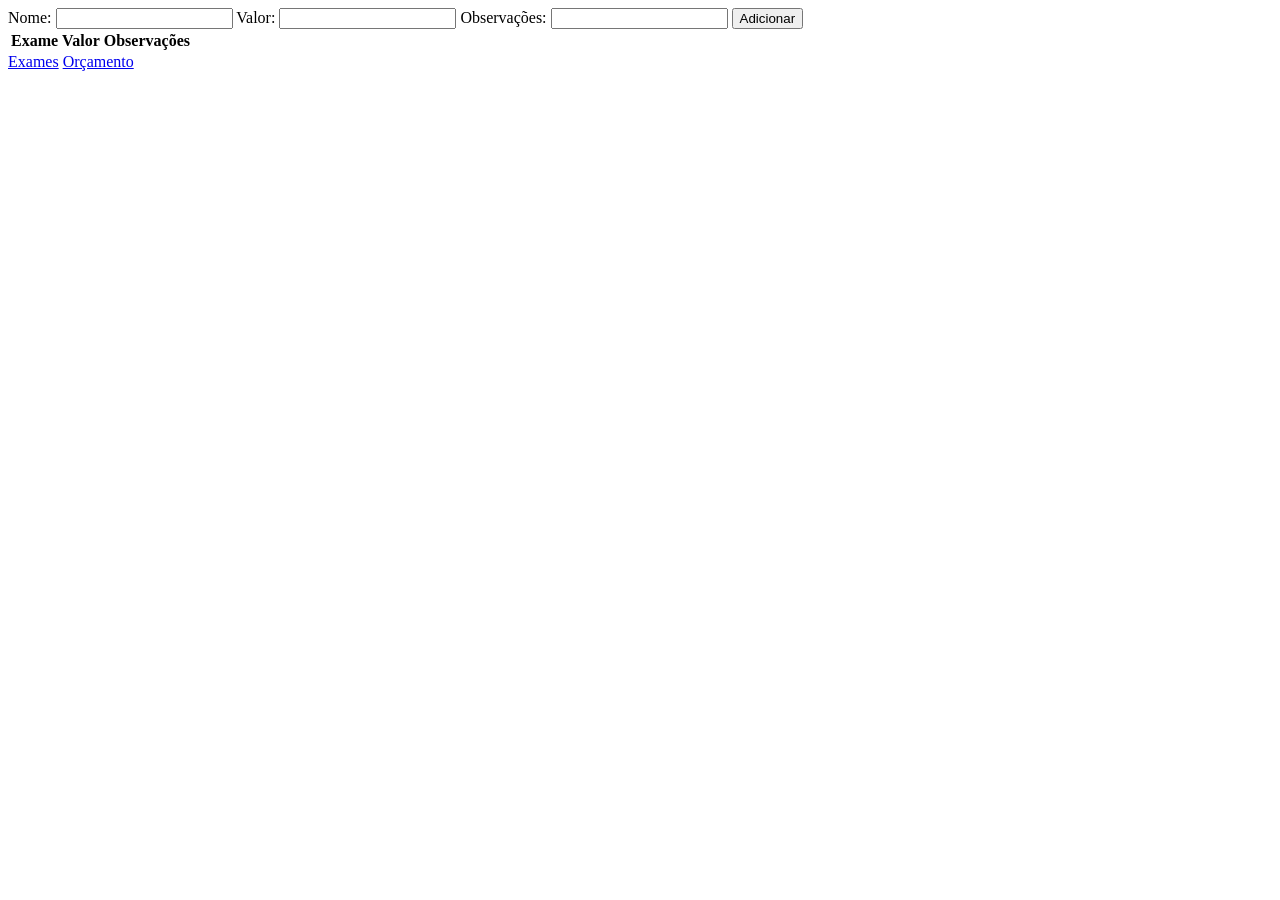
==== cadastros.html @ 96a078b8 "Add files via upload" ====
<!DOCTYPE html>
<html lang="en">

<head>
    <meta charset="UTF-8">
    <meta name="viewport" content="width=device-width, initial-scale=1.0">
    <title>Exames AVA</title>
</head>

<body>
    
    <form>
        <label for="nome">Nome: </label>
        <input type="text" name="nome" id="nome" required>

        <label for="valor">Valor: </label>
        <input type="number" name="valor" id="valor" required>

        <label for="obs">Observações: </label>
        <input type="text" name="obs" id="obs">

        <button type="submit" id="btnAdicionar">Adicionar</button>
    </form>

    <section class="secao-tabela">
        <table class="tabela-financeira">
            <thead>
                <tr>
                    <th>Exame</th>
                    <th>Valor</th>
                    <th>Observações</th>
                </tr>
            </thead>
            <tbody id="lista-exames">
                <!-- Insercao de conteudos pelo JS -->
            </tbody>
        </table>
    </section> 

    <!-- Navegação -->
    <section class="secao-navegacao">
        <nav>
            <a href="cadastros.html">Exames</a>
            <a href="index.html">Orçamento</a>
        </nav>
    </section>

    <script src="cadastros.js"></script>
</body>

</html>
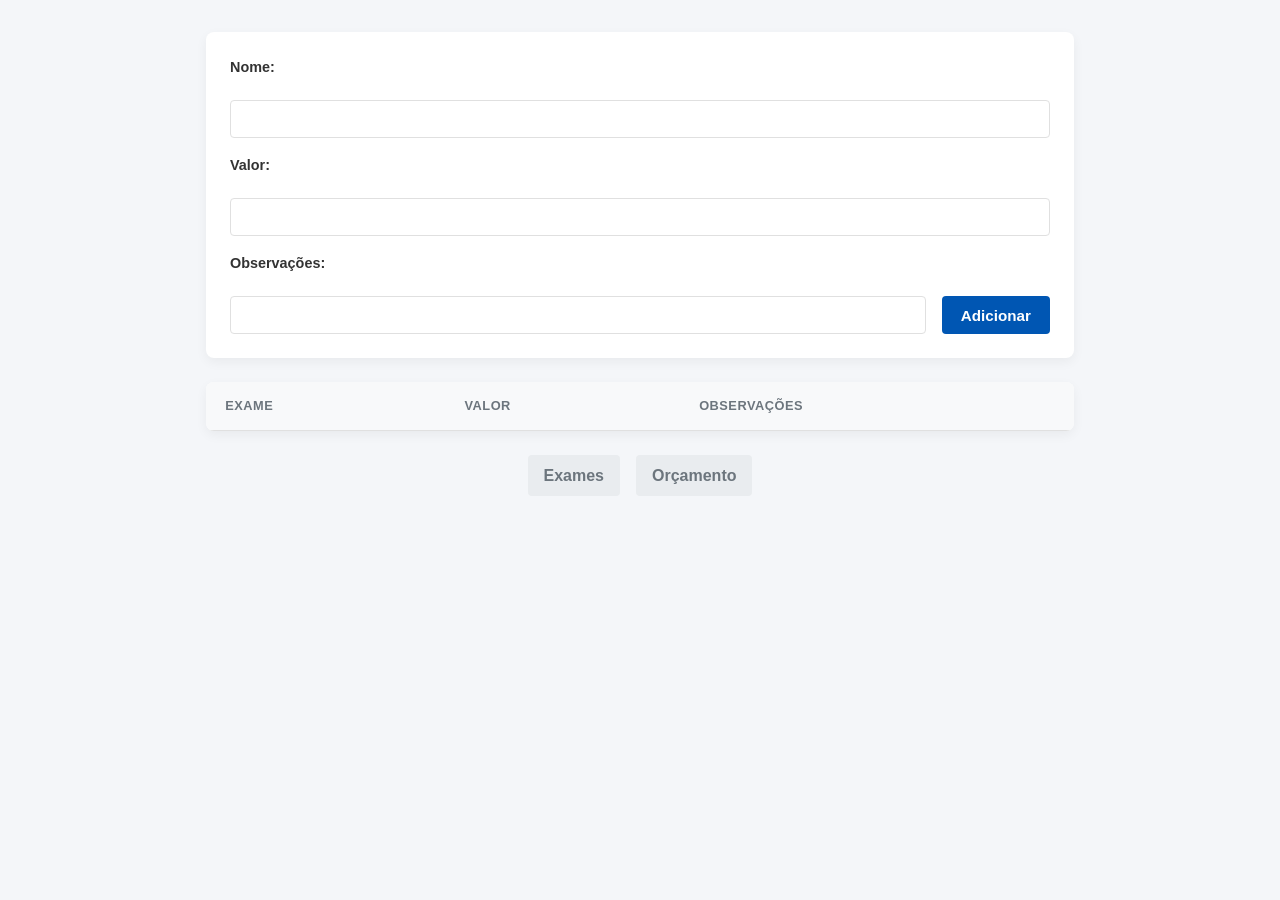
==== commit a09ae293: "Add files via upload" ====
--- a/cadastros.html
+++ b/cadastros.html
@@ -5,6 +5,7 @@
     <meta charset="UTF-8">
     <meta name="viewport" content="width=device-width, initial-scale=1.0">
     <title>Exames AVA</title>
+    <link rel="stylesheet" href="styles.css">
 </head>
 
 <body>
--- a/styles.css
+++ b/styles.css
@@ -0,0 +1,250 @@
+/* ==========================================================================
+   Variáveis Globais e Reset Base
+   ========================================================================== */
+:root {
+    --primary-color: #0056b3;
+    --primary-hover: #004085;
+    --secondary-color: #6c757d;
+    --bg-color: #f4f6f9;
+    --card-bg: #ffffff;
+    --text-color: #333333;
+    --text-muted: #666666;
+    --border-color: #e0e0e0;
+    --danger-color: #dc3545;
+    --danger-hover: #bd2130;
+    --success-color: #28a745;
+    --radius: 8px;
+    --shadow: 0 4px 12px rgba(0, 0, 0, 0.05);
+}
+
+* {
+    box-sizing: border-box;
+    margin: 0;
+    padding: 0;
+    font-family: 'Segoe UI', Tahoma, Geneva, Verdana, sans-serif;
+}
+
+body {
+    background-color: var(--bg-color);
+    color: var(--text-color);
+    line-height: 1.6;
+    padding: 2rem 1rem;
+    max-width: 900px;
+    margin: 0 auto;
+}
+
+/* ==========================================================================
+   Formulários e Secções
+   ========================================================================== */
+section, form {
+    background: var(--card-bg);
+    padding: 1.5rem;
+    border-radius: var(--radius);
+    box-shadow: var(--shadow);
+    margin-bottom: 1.5rem;
+}
+
+h2 {
+    color: var(--primary-color);
+    margin-bottom: 1rem;
+    font-size: 1.4rem;
+    border-bottom: 2px solid var(--bg-color);
+    padding-bottom: 0.5rem;
+}
+
+/* Form Layout */
+form {
+    display: flex;
+    flex-wrap: wrap;
+    gap: 1rem;
+    align-items: flex-end;
+}
+
+.grupo-input {
+    display: flex;
+    flex-wrap: wrap;
+    gap: 1rem;
+    width: 100%;
+}
+
+label {
+    display: block;
+    font-weight: 600;
+    font-size: 0.9rem;
+    margin-bottom: 0.3rem;
+    color: var(--text-color);
+}
+
+input[type="text"],
+input[type="number"],
+select {
+    width: 100%;
+    padding: 0.6rem 0.8rem;
+    border: 1px solid var(--border-color);
+    border-radius: calc(var(--radius) / 2);
+    font-size: 0.95rem;
+    outline: none;
+    transition: border-color 0.2s;
+    background-color: #fff;
+}
+
+input[type="text"]:focus,
+input[type="number"]:focus,
+select:focus {
+    border-color: var(--primary-color);
+}
+
+/* Ajustes no formulário de cadastro */
+body > form label {
+    flex: 1 1 100%;
+}
+
+body > form input {
+    flex: 1 1 calc(33% - 1rem);
+    min-width: 150px;
+}
+
+/* Ajuste no formulário de orçamento */
+.grupo-input label {
+    margin-top: 0.5rem;
+}
+
+.grupo-input input {
+    flex: 1 1 30%;
+    min-width: 200px;
+}
+
+/* ==========================================================================
+   Tabelas
+   ========================================================================== */
+.secao-tabela {
+    padding: 0;
+    overflow-x: auto;
+}
+
+.tabela-financeira {
+    width: 100%;
+    border-collapse: collapse;
+    text-align: left;
+}
+
+.tabela-financeira th,
+.tabela-financeira td {
+    padding: 0.85rem 1.2rem;
+    border-bottom: 1px solid var(--border-color);
+}
+
+.tabela-financeira th {
+    background-color: #f8f9fa;
+    color: var(--secondary-color);
+    font-weight: 600;
+    text-transform: uppercase;
+    font-size: 0.8rem;
+    letter-spacing: 0.5px;
+}
+
+.tabela-financeira tbody tr:hover {
+    background-color: #f8f9fa;
+}
+
+.tabela-financeira tfoot td {
+    background-color: #f8f9fa;
+    font-size: 1.1rem;
+    border-top: 2px solid var(--border-color);
+}
+
+.tabela-financeira #valor-total {
+    color: var(--primary-color);
+    font-size: 1.2rem;
+}
+
+/* Select de adição dentro da tabela */
+.tabela-financeira select {
+    margin-top: 0.5rem;
+    background-color: #f0f7ff;
+    border-color: #b8daff;
+}
+
+/* ==========================================================================
+   Botões
+   ========================================================================== */
+button, 
+#btnAdicionar, 
+#btn-gerar-pdf {
+    background-color: var(--primary-color);
+    color: white;
+    border: none;
+    padding: 0.65rem 1.2rem;
+    border-radius: calc(var(--radius) / 2);
+    font-size: 0.95rem;
+    font-weight: 600;
+    cursor: pointer;
+    transition: background-color 0.2s, transform 0.1s;
+}
+
+button:hover, 
+#btnAdicionar:hover, 
+#btn-gerar-pdf:hover {
+    background-color: var(--primary-hover);
+}
+
+button:active {
+    transform: scale(0.98);
+}
+
+/* Botão Excluir gerado no JS */
+td button {
+    background-color: transparent;
+    color: var(--danger-color);
+    border: 1px solid var(--danger-color);
+    padding: 0.3rem 0.6rem;
+    font-size: 0.85rem;
+}
+
+td button:hover {
+    background-color: var(--danger-color);
+    color: white;
+}
+
+/* Botão específico para PDF */
+#btn-gerar-pdf {
+    width: 100%;
+    padding: 0.9rem;
+    background-color: var(--success-color);
+    font-size: 1rem;
+    margin-bottom: 1.5rem;
+}
+
+#btn-gerar-pdf:hover {
+    background-color: #218838;
+}
+
+/* ==========================================================================
+   Navegação
+   ========================================================================== */
+.secao-navegacao {
+    background: transparent;
+    box-shadow: none;
+    padding: 0;
+}
+
+nav {
+    display: flex;
+    justify-content: center;
+    gap: 1rem;
+}
+
+nav a {
+    text-decoration: none;
+    color: var(--secondary-color);
+    font-weight: 600;
+    padding: 0.5rem 1rem;
+    border-radius: calc(var(--radius) / 2);
+    background-color: #e9ecef;
+    transition: all 0.2s;
+}
+
+nav a:hover {
+    background-color: var(--primary-color);
+    color: white;
+}
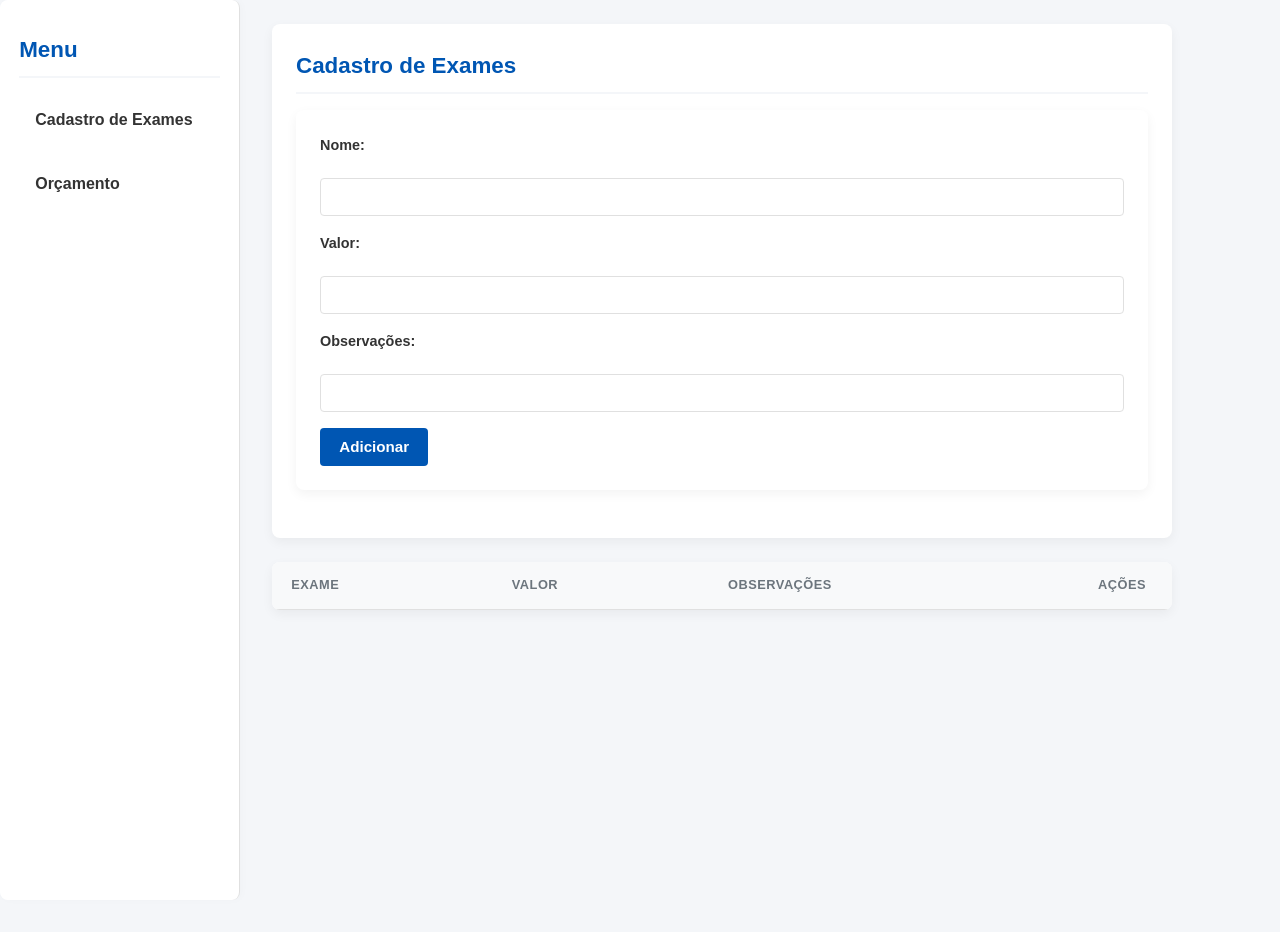
==== commit 4bc6dd3e: "updates" ====
--- a/cadastros.html
+++ b/cadastros.html
@@ -9,19 +9,21 @@
 </head>
 
 <body>
-    
-    <form>
-        <label for="nome">Nome: </label>
-        <input type="text" name="nome" id="nome" required>
+    <section class="secao-exame">
+        <h2>Cadastro de Exames</h2>
+        <form>
+            <label for="nome">Nome: </label>
+            <input type="text" name="nome" id="nome" required>
 
-        <label for="valor">Valor: </label>
-        <input type="number" name="valor" id="valor" required>
+            <label for="valor">Valor: </label>
+            <input type="number" name="valor" id="valor" required>
 
-        <label for="obs">Observações: </label>
-        <input type="text" name="obs" id="obs">
+            <label for="obs">Observações: </label>
+            <input type="text" name="obs" id="obs">
 
-        <button type="submit" id="btnAdicionar">Adicionar</button>
-    </form>
+            <button type="submit" id="btnAdicionar">Adicionar</button>
+        </form>
+    </section>
 
     <section class="secao-tabela">
         <table class="tabela-financeira">
@@ -30,18 +32,20 @@
                     <th>Exame</th>
                     <th>Valor</th>
                     <th>Observações</th>
+                    <th>Ações</th>
                 </tr>
             </thead>
             <tbody id="lista-exames">
                 <!-- Insercao de conteudos pelo JS -->
             </tbody>
         </table>
-    </section> 
+    </section>
 
     <!-- Navegação -->
     <section class="secao-navegacao">
+        <h2>Menu</h2>
         <nav>
-            <a href="cadastros.html">Exames</a>
+            <a href="cadastros.html">Cadastro de Exames</a>
             <a href="index.html">Orçamento</a>
         </nav>
     </section>
--- a/styles.css
+++ b/styles.css
@@ -24,13 +24,76 @@
     font-family: 'Segoe UI', Tahoma, Geneva, Verdana, sans-serif;
 }
 
+/* Layout Principal em grelha para acomodar a barra lateral */
 body {
     background-color: var(--bg-color);
     color: var(--text-color);
     line-height: 1.6;
-    padding: 2rem 1rem;
+    display: grid;
+    grid-template-columns: 240px 1fr; /* Barra lateral esquerda de 240px + Conteúdo flexível */
+    min-height: 100vh;
+    margin: 0;
+    max-width: 100%;
+}
+
+/* ==========================================================================
+   Barra Lateral de Navegação (Esquerda)
+   ========================================================================== */
+.secao-navegacao {
+    background: var(--card-bg);
+    border-right: 1px solid var(--border-color);
+    padding: 2rem 1.2rem;
+    display: flex;
+    flex-direction: column;
+    box-shadow: 2px 0 8px rgba(0, 0, 0, 0.02);
+    grid-column: 1;
+    grid-row: 1 / span 10; /* Ocupa a altura total da página */
+    position: sticky;
+    top: 0;
+    height: 100vh;
+}
+
+nav {
+    display: flex;
+    flex-direction: column; /* Links empilhados verticalmente */
+    gap: 0.8rem;
+}
+
+nav a {
+    text-decoration: none;
+    color: var(--text-color);
+    font-weight: 600;
+    padding: 0.8rem 1rem;
+    border-radius: var(--radius);
+    background-color: transparent;
+    transition: all 0.2s;
+    display: block;
+}
+
+nav a:hover {
+    background-color: var(--primary-color);
+    color: white;
+}
+
+/* ==========================================================================
+   Conteúdo Principal (Direita)
+   ========================================================================== */
+/* Criamos um contentor virtual ou aplicamos margens automáticas para o conteúdo principal */
+body > section:not(.secao-navegacao),
+body > form,
+body > button {
     max-width: 900px;
-    margin: 0 auto;
+    margin-left: 2rem;
+    margin-right: 2rem;
+}
+
+/* Ajuste específico para espaçar o conteúdo à direita da barra lateral */
+.container-conteudo, 
+body > section:not(.secao-navegacao), 
+body > form, 
+body > button#btn-gerar-pdf {
+    grid-column: 2;
+    margin: 1.5rem 2rem 0 2rem;
 }
 
 /* ==========================================================================
@@ -62,7 +125,7 @@
 
 .grupo-input {
     display: flex;
-    flex-wrap: wrap;
+    flex-direction: column;
     gap: 1rem;
     width: 100%;
 }
@@ -143,6 +206,12 @@
     letter-spacing: 0.5px;
 }
 
+.tabela-financeira th:nth-child(4),
+.tabela-financeira td:nth-child(4) {
+    text-align: center;
+    width: 100px;
+}
+
 .tabela-financeira tbody tr:hover {
     background-color: #f8f9fa;
 }
@@ -158,7 +227,6 @@
     font-size: 1.2rem;
 }
 
-/* Select de adição dentro da tabela */
 .tabela-financeira select {
     margin-top: 0.5rem;
     background-color: #f0f7ff;
@@ -192,13 +260,14 @@
     transform: scale(0.98);
 }
 
-/* Botão Excluir gerado no JS */
 td button {
     background-color: transparent;
     color: var(--danger-color);
     border: 1px solid var(--danger-color);
     padding: 0.3rem 0.6rem;
     font-size: 0.85rem;
+    border-radius: calc(var(--radius) / 2);
+    cursor: pointer;
 }
 
 td button:hover {
@@ -206,9 +275,11 @@
     color: white;
 }
 
-/* Botão específico para PDF */
 #btn-gerar-pdf {
-    width: 100%;
+    width: calc(100% - 4rem);
+    display: block;
+    margin-left: 2rem;
+    margin-right: 2rem;
     padding: 0.9rem;
     background-color: var(--success-color);
     font-size: 1rem;
@@ -217,34 +288,4 @@
 
 #btn-gerar-pdf:hover {
     background-color: #218838;
-}
-
-/* ==========================================================================
-   Navegação
-   ========================================================================== */
-.secao-navegacao {
-    background: transparent;
-    box-shadow: none;
-    padding: 0;
-}
-
-nav {
-    display: flex;
-    justify-content: center;
-    gap: 1rem;
-}
-
-nav a {
-    text-decoration: none;
-    color: var(--secondary-color);
-    font-weight: 600;
-    padding: 0.5rem 1rem;
-    border-radius: calc(var(--radius) / 2);
-    background-color: #e9ecef;
-    transition: all 0.2s;
-}
-
-nav a:hover {
-    background-color: var(--primary-color);
-    color: white;
 }
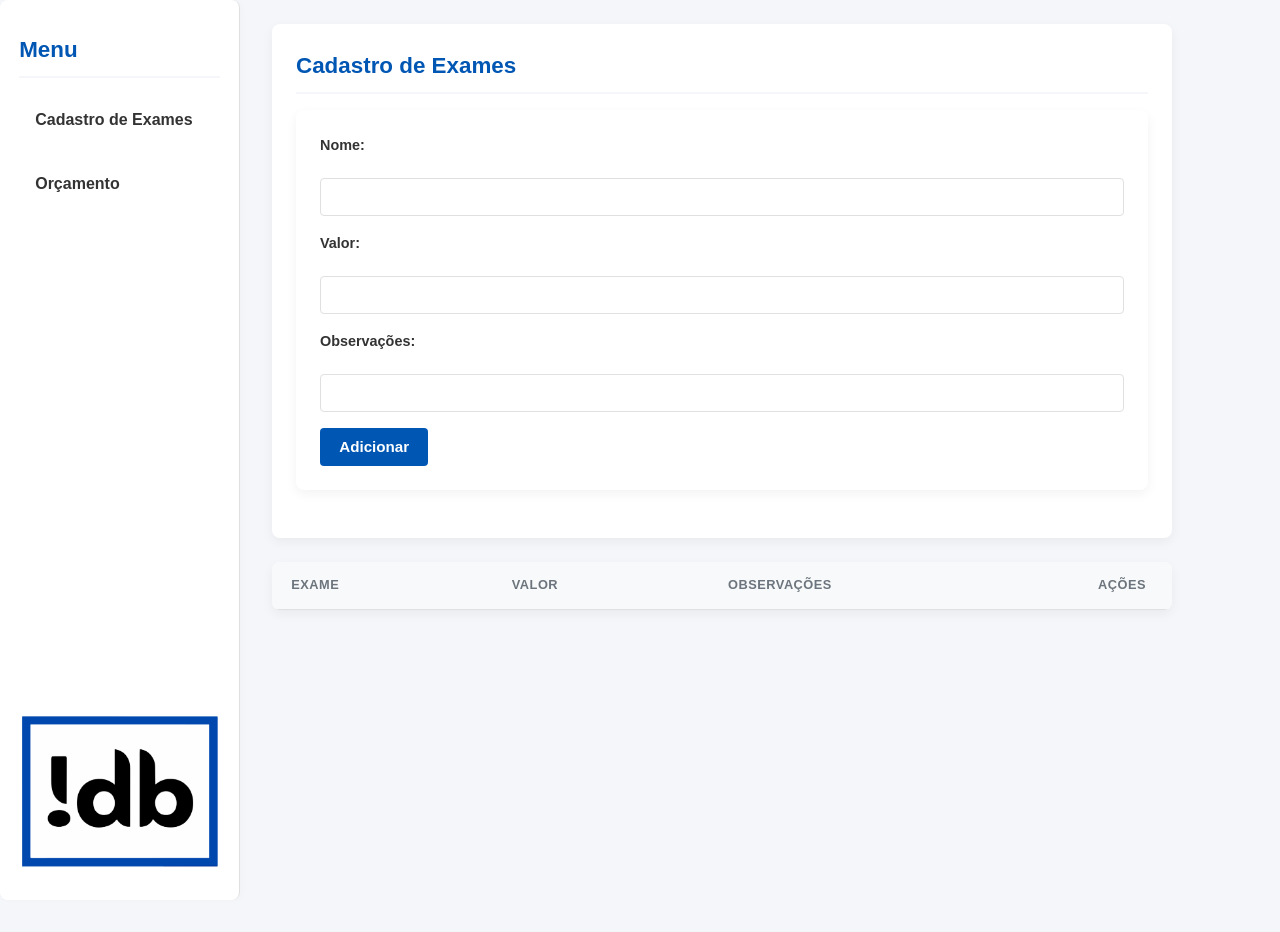
==== commit c8a9d7a3: "add logo" ====
--- a/cadastros.html
+++ b/cadastros.html
@@ -48,6 +48,9 @@
             <a href="cadastros.html">Cadastro de Exames</a>
             <a href="index.html">Orçamento</a>
         </nav>
+        <footer>
+            <img id="logo" width="200px" src="assets/logo db.png" alt="Logo">
+        </footer>
     </section>
 
     <script src="cadastros.js"></script>
--- a/styles.css
+++ b/styles.css
@@ -37,7 +37,7 @@
 }
 
 /* ==========================================================================
-   Barra Lateral de Navegação (Esquerda)
+   Barra Lateral de Navegação
    ========================================================================== */
 .secao-navegacao {
     background: var(--card-bg);
@@ -51,6 +51,18 @@
     position: sticky;
     top: 0;
     height: 100vh;
+}
+
+.secao-navegacao footer {
+    margin-top: auto;
+    padding-top: 1.5rem;
+    display: flex;
+    justify-content: center;
+}
+
+.secao-navegacao #logo {
+    max-width: 100%;
+    height: auto;
 }
 
 nav {
